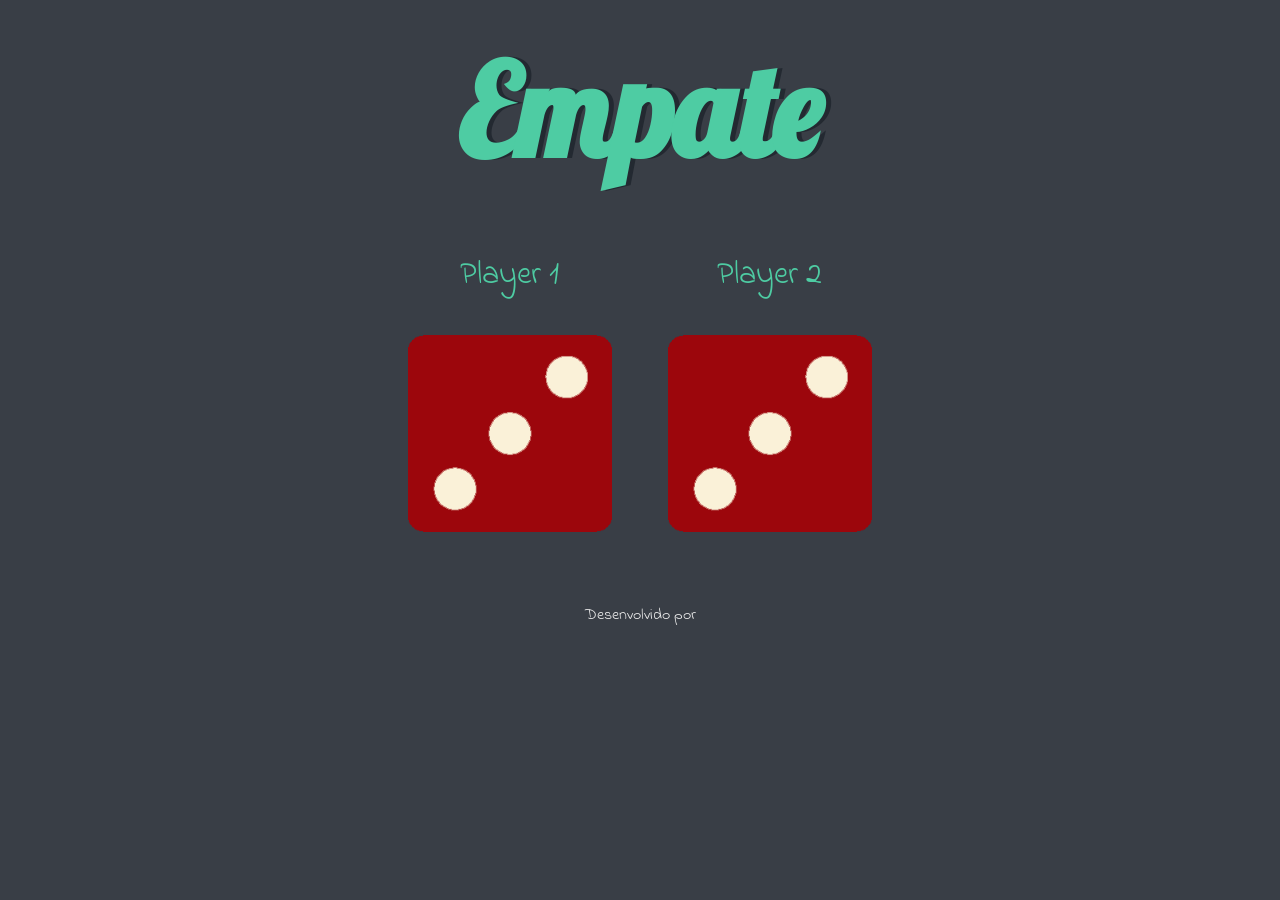
==== dados.html @ a39c1e70 ":tada: initial commit" ====
<!DOCTYPE html>
<html lang="en" dir="ltr">
  <head>
    <meta charset="utf-8">
    <title>Dados</title>
    <link rel="stylesheet" href="styles.css">
    <link href="https://fonts.googleapis.com/css?family=Indie+Flower|Lobster" rel="stylesheet">

  </head>
  <body>

    <div class="container">
      <h1 id = "h1">Aperte F5!</h1>

      <div class="dado">
        <p>Player 1</p>
        <img class="img1" src="">
      </div>

      <div class="dado">
        <p>Player 2</p>
        <img class="img2" src="">
      </div>

    </div>
  <script src="script.js"></script>

  </body>

  <footer>
    Desenvolvido por
  </footer>
</html>
---- styles.css ----
.container {
  width: 70%;
  margin: auto;
  text-align: center;
}

.dado {
  text-align: center;
  display: inline-block;

}

body {
  background-color: #393E46;
}

h1 {
  margin: 30px;
  font-family: 'Lobster', cursive;
  text-shadow: 5px 0 #232931;
  font-size: 8rem;
  color: #4ECCA3;
}

p {
  font-size: 2rem;
  color: #4ECCA3;
  font-family: 'Indie Flower', cursive;
}

img {
  width: 80%;
}

footer {
  margin-top: 5%;
  color: #EEEEEE;
  text-align: center;
  font-family: 'Indie Flower', cursive;

}
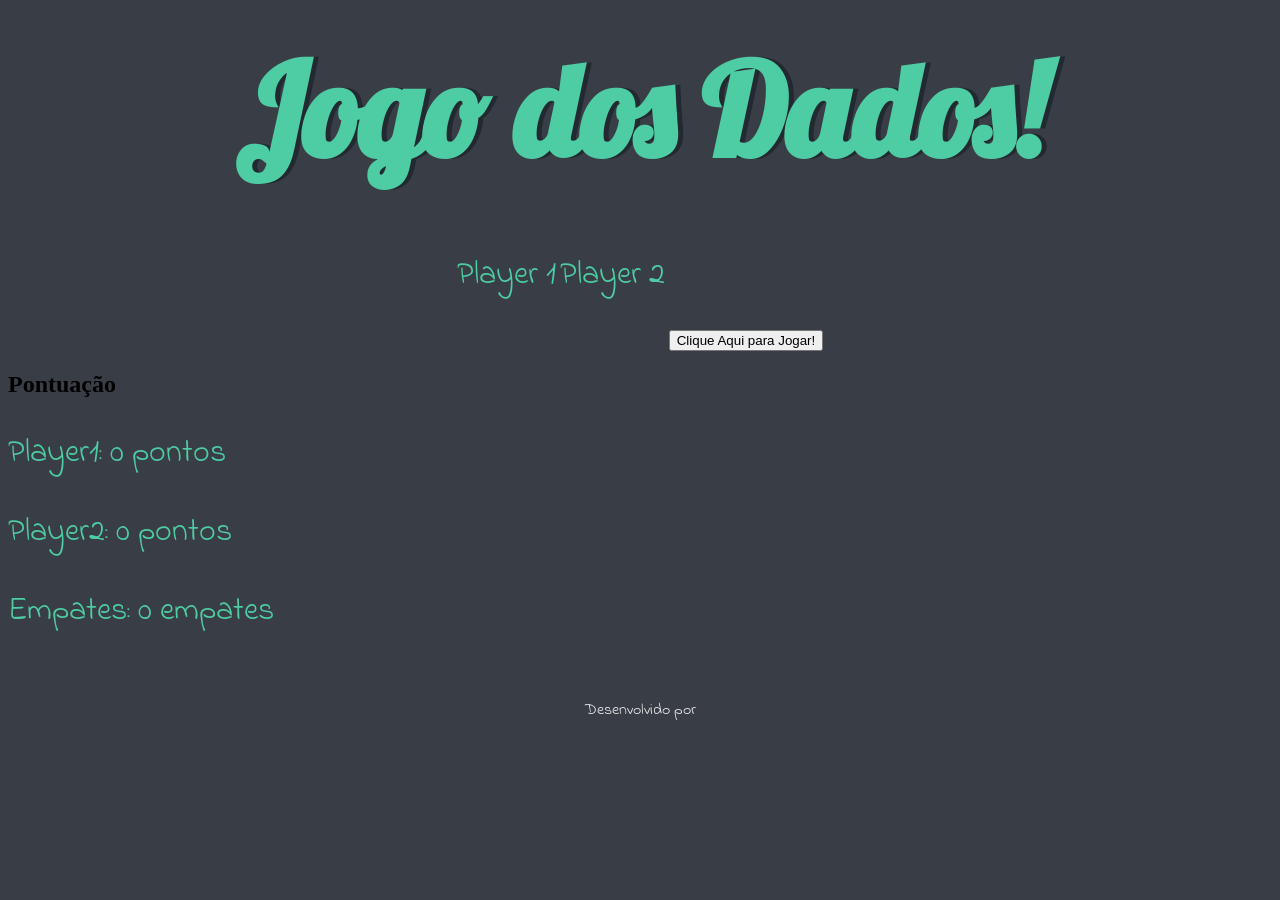
==== commit d6139920: "Add files via upload" ====
--- a/dados.html
+++ b/dados.html
@@ -10,7 +10,7 @@
   <body>
 
     <div class="container">
-      <h1 id = "h1">Aperte F5!</h1>
+      <h1 id = "h1">Jogo dos Dados!</h1>
 
       <div class="dado">
         <p>Player 1</p>
@@ -22,6 +22,16 @@
         <img class="img2" src="">
       </div>
 
+      <button id = "btn">Clique Aqui para Jogar!</button>
+
+    </div>
+
+    <div id = "pontuacao">
+      <h2>Pontuação</h2>
+      <p id = "pl1">Player1: 0 pontos</p>
+      <p id = "pl2">Player2: 0 pontos</p>
+      <p id = "emp">Empates: 0 empates</p>
+
     </div>
   <script src="script.js"></script>
 
